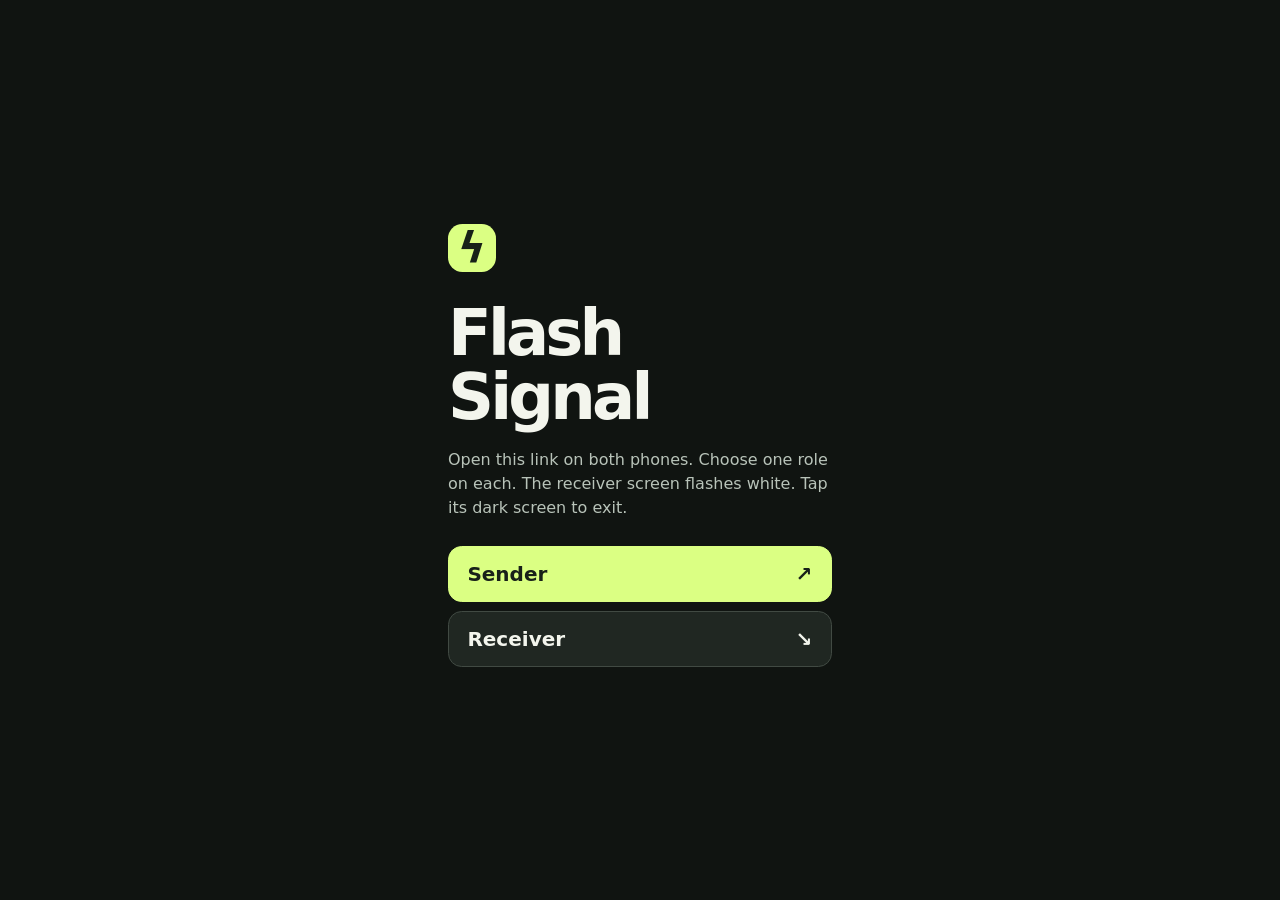
==== index.html @ 45d69fab "Build a shared two-phone flash signal app" ====
<!doctype html>
<html lang="en"><head><meta charset="utf-8"><meta name="viewport" content="width=device-width,initial-scale=1,viewport-fit=cover"><meta name="theme-color" content="#101411"><link rel="icon" href="data:,"><title>Flash Signal</title><link rel="stylesheet" href="style.css"><script defer src="vendor/mqtt.min.js"></script><script defer src="app.js"></script></head>
<body><main>
<section id="home"><div class="mark" aria-hidden="true">ϟ</div><h1>Flash Signal</h1><p>Open this link on both phones. Choose one role on each. The receiver screen flashes white. Tap its dark screen to exit.</p>
<button id="sender">Sender <span>↗</span></button><button id="receiver">Receiver <span>↘</span></button></section>
<section id="send" hidden><button class="back">← Change role</button><h1>Sender</h1><p id="status" role="status">Connecting…</p><div id="keys"></div><p id="result" role="status"></p></section>
<section id="receive" hidden><button class="back">← Change role</button><h1>Receiver</h1><p id="listen" role="status">Connecting…</p></section>
</main></body></html>
---- style.css ----
:root { color-scheme: dark; background:#101411; color:#f3f5ed; font-family:system-ui,sans-serif; }
* { box-sizing:border-box }
body { margin:0; min-height:100svh; display:grid; place-items:center; }
main { width:min(100%,29rem); padding:clamp(1.4rem,6vw,2.5rem); }
h1 { font-size:clamp(2.8rem,10vw,4rem); line-height:1; letter-spacing:-.06em; margin:.45em 0 .3em; }
p { color:#b8c3b9; line-height:1.5; margin:0 0 1.6rem; }
.mark { background:#dbff83; color:#172118; width:3rem; height:3rem; border-radius:.9rem; font:bold 2.7rem/3rem system-ui; text-align:center; }
button { width:100%; display:flex; align-items:center; justify-content:space-between; padding:.95rem 1.15rem; margin:.55rem 0; border:1px solid #414a43; border-radius:.85rem; background:#202722; color:inherit; font:600 1.25rem system-ui; cursor:pointer; touch-action:manipulation; }
button:focus-visible { outline:3px solid #baf56f; outline-offset:3px; }
button:active:enabled { transform:scale(.985) }
#sender,#keys button:enabled { background:#dbff83; border-color:#dbff83; color:#182019; }
button:disabled { color:#8d998f; cursor:default; }
.back { width:auto; background:transparent; border:0; font-size:.9rem; padding:.8rem 0; color:#c3cec4; }
#keys small { font-weight:500; font-size:.95rem; }
#result { min-height:1.5rem; margin:.8rem 0 0; }
body.armed,body.lit { position:fixed; inset:0; background:black; }
body.lit { background:white; }
body.armed main { opacity:0; }
body.armed:focus-within main { opacity:0; }
[hidden] { display:none!important }
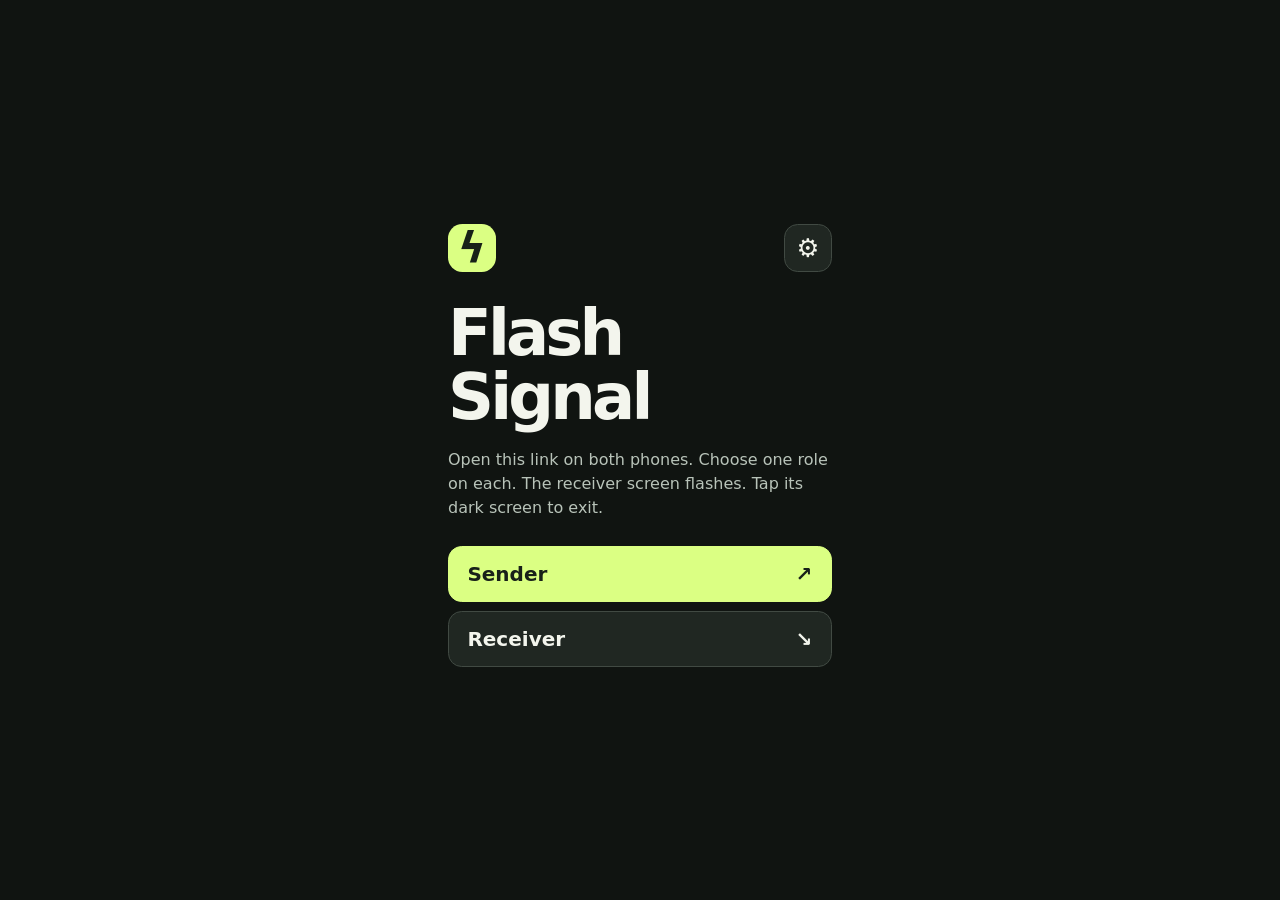
==== commit c60cbf72: "Add shared speed, local intensity and a three-flash preview" ====
--- a/index.html
+++ b/index.html
@@ -1,8 +1,17 @@
 <!doctype html>
-<html lang="en"><head><meta charset="utf-8"><meta name="viewport" content="width=device-width,initial-scale=1,viewport-fit=cover"><meta name="theme-color" content="#101411"><link rel="icon" href="data:,"><title>Flash Signal</title><link rel="stylesheet" href="style.css"><script defer src="vendor/mqtt.min.js"></script><script defer src="app.js"></script></head>
+<html lang="en"><head><meta charset="utf-8"><meta name="viewport" content="width=device-width,initial-scale=1,viewport-fit=cover"><meta name="theme-color" content="#101411"><link rel="icon" href="data:,"><title>Flash Signal</title><link rel="stylesheet" href="style.css?v=2"><script defer src="vendor/mqtt.min.js"></script><script defer src="app.js?v=2"></script></head>
 <body><main>
-<section id="home"><div class="mark" aria-hidden="true">ϟ</div><h1>Flash Signal</h1><p>Open this link on both phones. Choose one role on each. The receiver screen flashes white. Tap its dark screen to exit.</p>
+<section id="home"><div class="home-tools"><div class="mark" aria-hidden="true">ϟ</div><button id="gear" aria-label="Settings" title="Settings">⚙︎</button></div><h1>Flash Signal</h1><p>Open this link on both phones. Choose one role on each. The receiver screen flashes. Tap its dark screen to exit.</p>
 <button id="sender">Sender <span>↗</span></button><button id="receiver">Receiver <span>↘</span></button></section>
+<section id="settings" hidden>
+<button class="back">← Back</button><h1>Settings</h1>
+<label for="speed">Flash speed <small>Shared across all phones</small></label>
+<select id="speed" disabled><option value="slow">Slow</option><option value="standard" selected>Standard</option><option value="fast">Fast</option></select>
+<p id="sync" role="status"></p>
+<label for="intensity">Flash intensity <small>This phone only</small></label>
+<select id="intensity"><option value="soft">Soft</option><option value="medium">Medium</option><option value="bright" selected>Bright</option></select>
+<button id="preview">Preview 3 flashes <span aria-hidden="true">▷</span></button>
+<p class="hint">Tap the preview to stop.</p></section>
 <section id="send" hidden><button class="back">← Change role</button><h1>Sender</h1><p id="status" role="status">Connecting…</p><div id="keys"></div><p id="result" role="status"></p></section>
 <section id="receive" hidden><button class="back">← Change role</button><h1>Receiver</h1><p id="listen" role="status">Connecting…</p></section>
-</main></body></html>
+</main><button id="previewScreen" aria-label="Stop preview" hidden></button></body></html>
--- a/style.css
+++ b/style.css
@@ -14,7 +14,17 @@
 #keys small { font-weight:500; font-size:.95rem; }
 #result { min-height:1.5rem; margin:.8rem 0 0; }
 body.armed,body.lit { position:fixed; inset:0; background:black; }
-body.lit { background:white; }
+body.lit, #previewScreen.lit { background:var(--flash-color, white); }
 body.armed main { opacity:0; }
 body.armed:focus-within main { opacity:0; }
 [hidden] { display:none!important }
+
+.home-tools, #settings label { display:flex; align-items:center; justify-content:space-between; gap:.6rem; }
+#gear { width:3rem; height:3rem; justify-content:center; margin:0; padding:0; font-size:1.6rem; }
+#settings label { margin:1.3rem 0 .5rem; font-weight:650; flex-wrap:wrap; }
+#settings small, .hint, #sync { color:#b8c3b9; font-size:.85rem; font-weight:400; }
+select { width:100%; border:1px solid #414a43; border-radius:.75rem; padding:.8rem; background:#202722; color:inherit; font:inherit; }
+select:focus-visible { outline:3px solid #baf56f; }
+#sync { margin:.35rem 0; min-height:1.3rem; }
+#preview { margin-top:1.6rem; background:#dbff83; color:#182019; }
+#previewScreen { position:fixed; inset:0; z-index:2; border:0; border-radius:0; padding:0; margin:0; width:100%; height:100%; background:black; transform:none; outline:0; }
